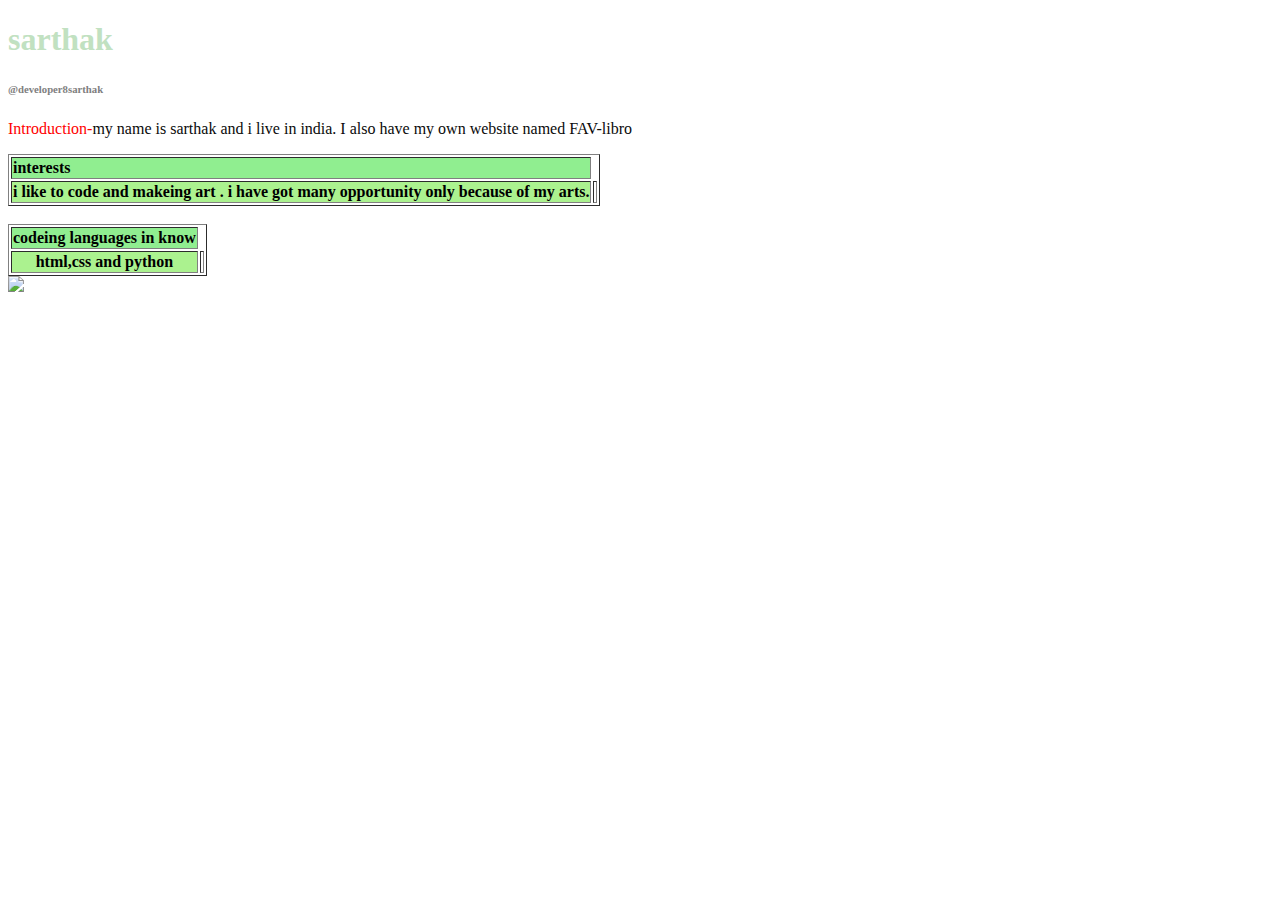
==== resume.html @ b629db35 "Add files via upload" ====
<!DOCTYPE html>
<html lang="en">
<head>
    <meta charset="UTF-8">
    <meta name="viewport" content="width=device-width, initial-scale=1.0">
    <title>Document</title>
</head>
<style>
body{
font-family:comic sans ms;
}
b{
color:	#C1E1C1;
font-fmily:comic sans ms;
font-weight:300px;
text-shadow:black;
}
h6{
font-family:comic sans ms;
color:grey;
}
#who{
color:red;
}
.g9{
color:#0A0A0A;
}
#g6{
background-color:lightgreen;
}
#h{
background-color:lightgreen;
}
#j{
background-color:#abf28f;
}
</style>
<body>
<h1><b>sarthak</b></h1>
<h6>@developer8sarthak</h6>
<p><span id="who">Introduction-</span><span class="g9">my name is sarthak and i live in india.
I also have my own website named FAV-libro</span> <p/>

<table border="1">
<tr>
<th align="left" id="h">interests</th>
</tr>
<tr>
<th id="j">i like to code and makeing art . i have got many opportunity only because of my arts.</th>
<th>
</tr>
</table>
<br>
<table border="1">
<tr>
<th align="left" id="h">codeing languages in know</th>
</tr>
<tr>
<th id="j">
html,css and python</th>
<th>
</tr>
</table>
<img src="file:///C:/Users/HP5CD/Downloads/504d4d97-7b08-4865-95b5-f69d338db0fb.jpg" height="150px">
   
</body>
</html>
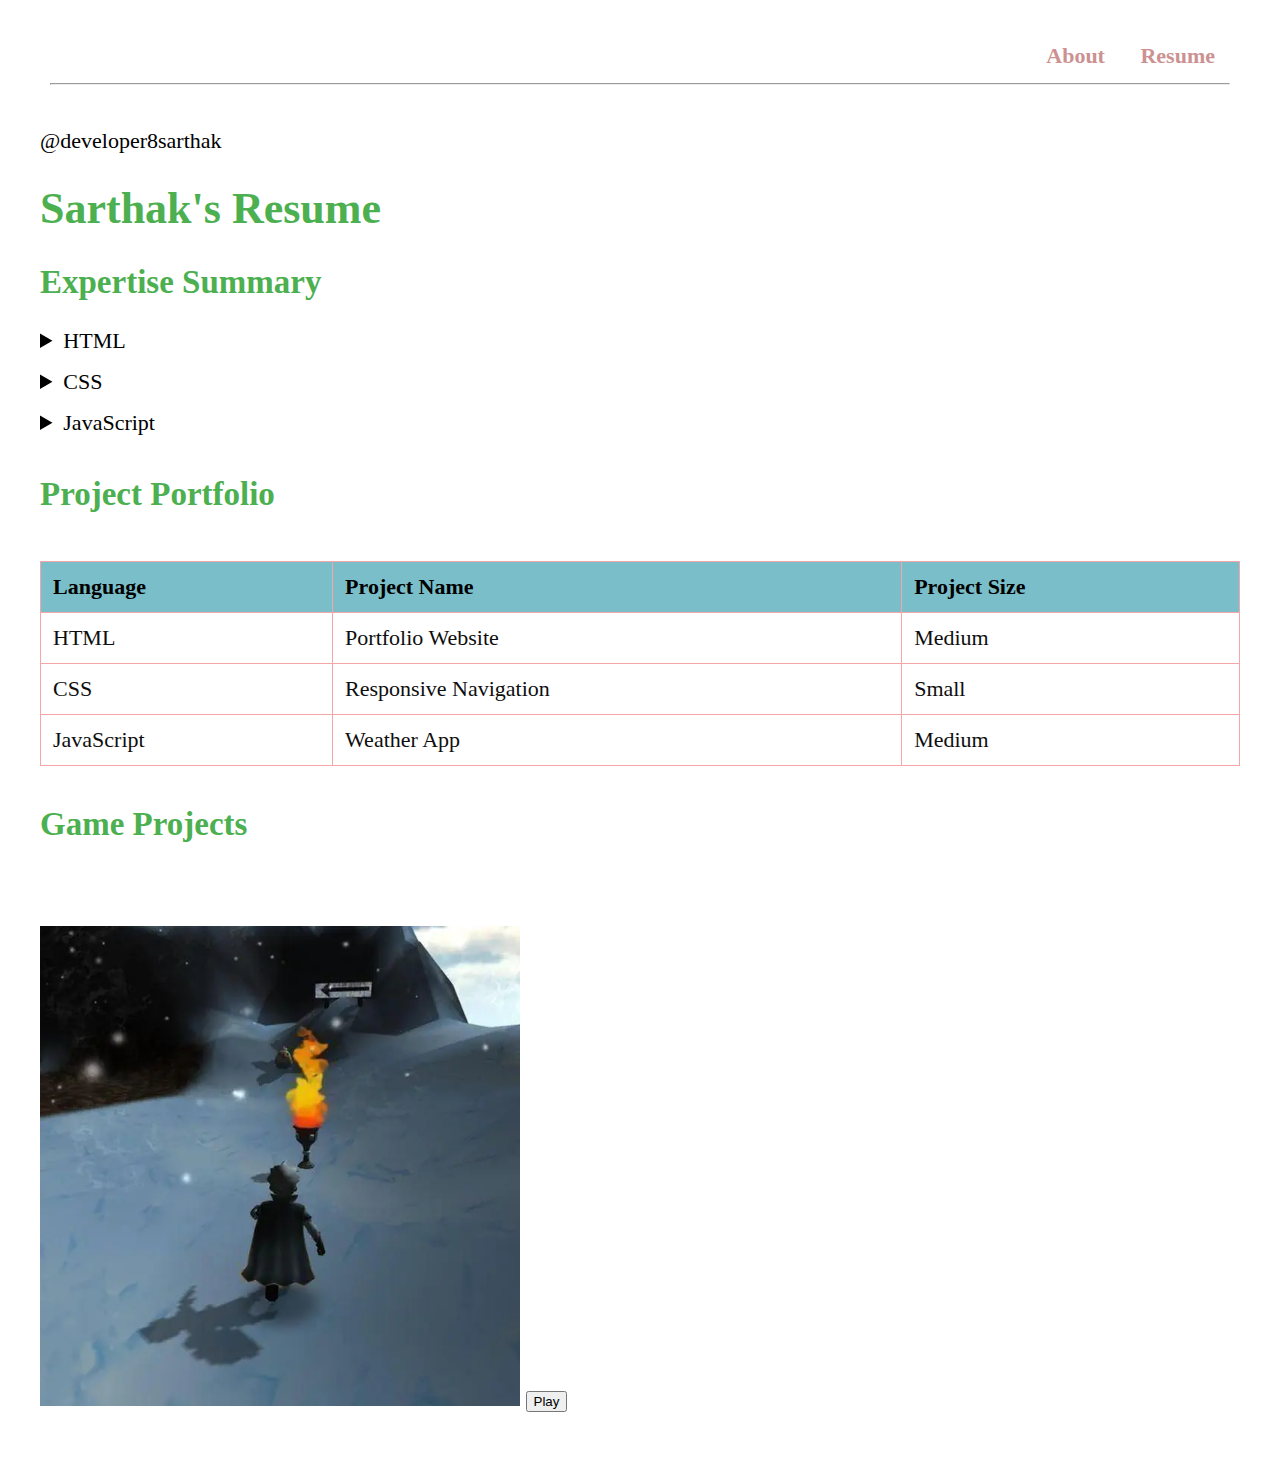
==== commit 2425bfd8: "Add files via upload" ====
--- a/resume.html
+++ b/resume.html
@@ -3,65 +3,158 @@
 <head>
     <meta charset="UTF-8">
     <meta name="viewport" content="width=device-width, initial-scale=1.0">
-    <title>Document</title>
+    <title>Resume - Sarthak</title>
+    <style>
+        body {
+            font-family: Arial, sans-serif;
+            background-color:  #ffffff;
+            margin: 0;
+            padding: 20px;
+            color: #333;
+            
+    font-family: 'Comfortaa';font-size: 22px;
+        }
+        h1, h2 {
+            color: #4CAF50;
+        }
+        section {
+            margin-bottom: 40px;
+        }
+        .container {
+            max-width: 1200px;
+            margin: 0 auto;
+        }
+        .table-container {
+            overflow-x: auto;
+        }
+        table {
+            width: 100%;
+            border-collapse: collapse;
+            margin-top: 20px;
+            border-color: black;
+        }
+        table, th, td {
+            border: 1px solid #f5a6a6;
+        }
+        th, td {
+            padding: 12px;
+            text-align: left;
+        }
+        th {
+            background-color: #79bec9;
+            color: rgb(0, 0, 0);
+        }
+        .expertise-summary {
+            margin-top: 20px;
+        }
+        details {
+            margin-bottom: 15px;
+        }
+        .game-section iframe {
+            width: 80%;
+            height: 350px;
+            border: none;
+            margin-top: 20px;
+        }
+        header {
+    background-color: transparent;
+    padding: 10px;
+}
+summary{
+    color:rgb(0, 0, 0);
+}
+nav a {
+    margin: 0 15px;
+    text-decoration: none;
+    color: #cc9292;
+    font-weight: bold;
+}
+p{
+    color: #000000;
+}
+td{
+    color: #0e0e0e;
+}
+img{
+    width: 40%;
+    height: 25%;
+}
+
+    </style>
 </head>
-<style>
-body{
-font-family:comic sans ms;
-}
-b{
-color:	#C1E1C1;
-font-fmily:comic sans ms;
-font-weight:300px;
-text-shadow:black;
-}
-h6{
-font-family:comic sans ms;
-color:grey;
-}
-#who{
-color:red;
-}
-.g9{
-color:#0A0A0A;
-}
-#g6{
-background-color:lightgreen;
-}
-#h{
-background-color:lightgreen;
-}
-#j{
-background-color:#abf28f;
-}
-</style>
 <body>
-<h1><b>sarthak</b></h1>
-<h6>@developer8sarthak</h6>
-<p><span id="who">Introduction-</span><span class="g9">my name is sarthak and i live in india.
-I also have my own website named FAV-libro</span> <p/>
+    <div class="container">
+        <header>
+                <nav align="right">
+                    <a href="index.html">About</a>
+                    <a href="resume.html">Resume</a>
+                    <i class="fa fa-github" style="font-size:36px"></i>
+                </nav>
+                <hr>
+        </header>
+        <p>@developer8sarthak</p>
+        <h1>Sarthak's  Resume</h1>
+        <section>
+            <h2>Expertise Summary</h2>
+            <div class="expertise-summary">
+                <details>
+                    <summary>HTML</summary>
+                    <p>Expert in HTML, creating semantic structures and web layouts, and ensuring accessibility and responsive designs.</p>
+                </details>
+                <details>
+                    <summary>CSS</summary>
+                    <p>Proficient in advanced CSS techniques, including Flexbox, Grid, animations, and pre-processors like SASS.</p>
+                </details>
+                <details>
+                    <summary>JavaScript</summary>
+                    <p>Skilled in JavaScript for interactive web applications, ES6+ features, DOM manipulation, and working with frameworks like React.</p>
+                </details>
+            </div>
+        </section>
 
-<table border="1">
-<tr>
-<th align="left" id="h">interests</th>
-</tr>
-<tr>
-<th id="j">i like to code and makeing art . i have got many opportunity only because of my arts.</th>
-<th>
-</tr>
-</table>
-<br>
-<table border="1">
-<tr>
-<th align="left" id="h">codeing languages in know</th>
-</tr>
-<tr>
-<th id="j">
-html,css and python</th>
-<th>
-</tr>
-</table>
-<img src="file:///C:/Users/HP5CD/Downloads/504d4d97-7b08-4865-95b5-f69d338db0fb.jpg" height="150px">
-   
+        <section>
+            <h2>Project Portfolio</h2>
+            <div class="table-container">
+                <table>
+                    <thead>
+                        <tr>
+                            <th>Language</th>
+                            <th>Project Name</th>
+                            <th>Project Size</th>
+                        </tr>
+                    </thead>
+                    <tbody>
+                        <!-- HTML Projects -->
+                        <tr>
+                            <td>HTML</td>
+                            <td>Portfolio Website</td>
+                            <td>Medium</td>
+                            </tr>
+                        <!-- CSS Projects -->
+                        <tr>
+                            <td>CSS</td>
+                            <td>Responsive Navigation</td>
+                            <td>Small</td>
+                            </tr>
+                        <!-- JavaScript Projects -->
+                        <tr>
+                            <td>JavaScript</td>
+                            <td>Weather App</td>
+                            <td>Medium</td>
+                           </tr>
+                        <!-- More projects can be added similarly -->
+                    </tbody>
+                </table>
+            </div>
+        </section>
+        <section>
+            <h2>Game Projects</h2>
+            <div class="game-section">
+                <h3 style="color:white">land of Aros</h3>
+                <img src="[base64] (1).webp" alt="Land of Aros">
+               <a href="https://play.unity.com/en/games/35277f01-adde-44e1-a920-57669da0fb64/land-of-aros"><button>Play</button></a>
+            </div>
+        </section>
+    </div>
 </body>
 </html>
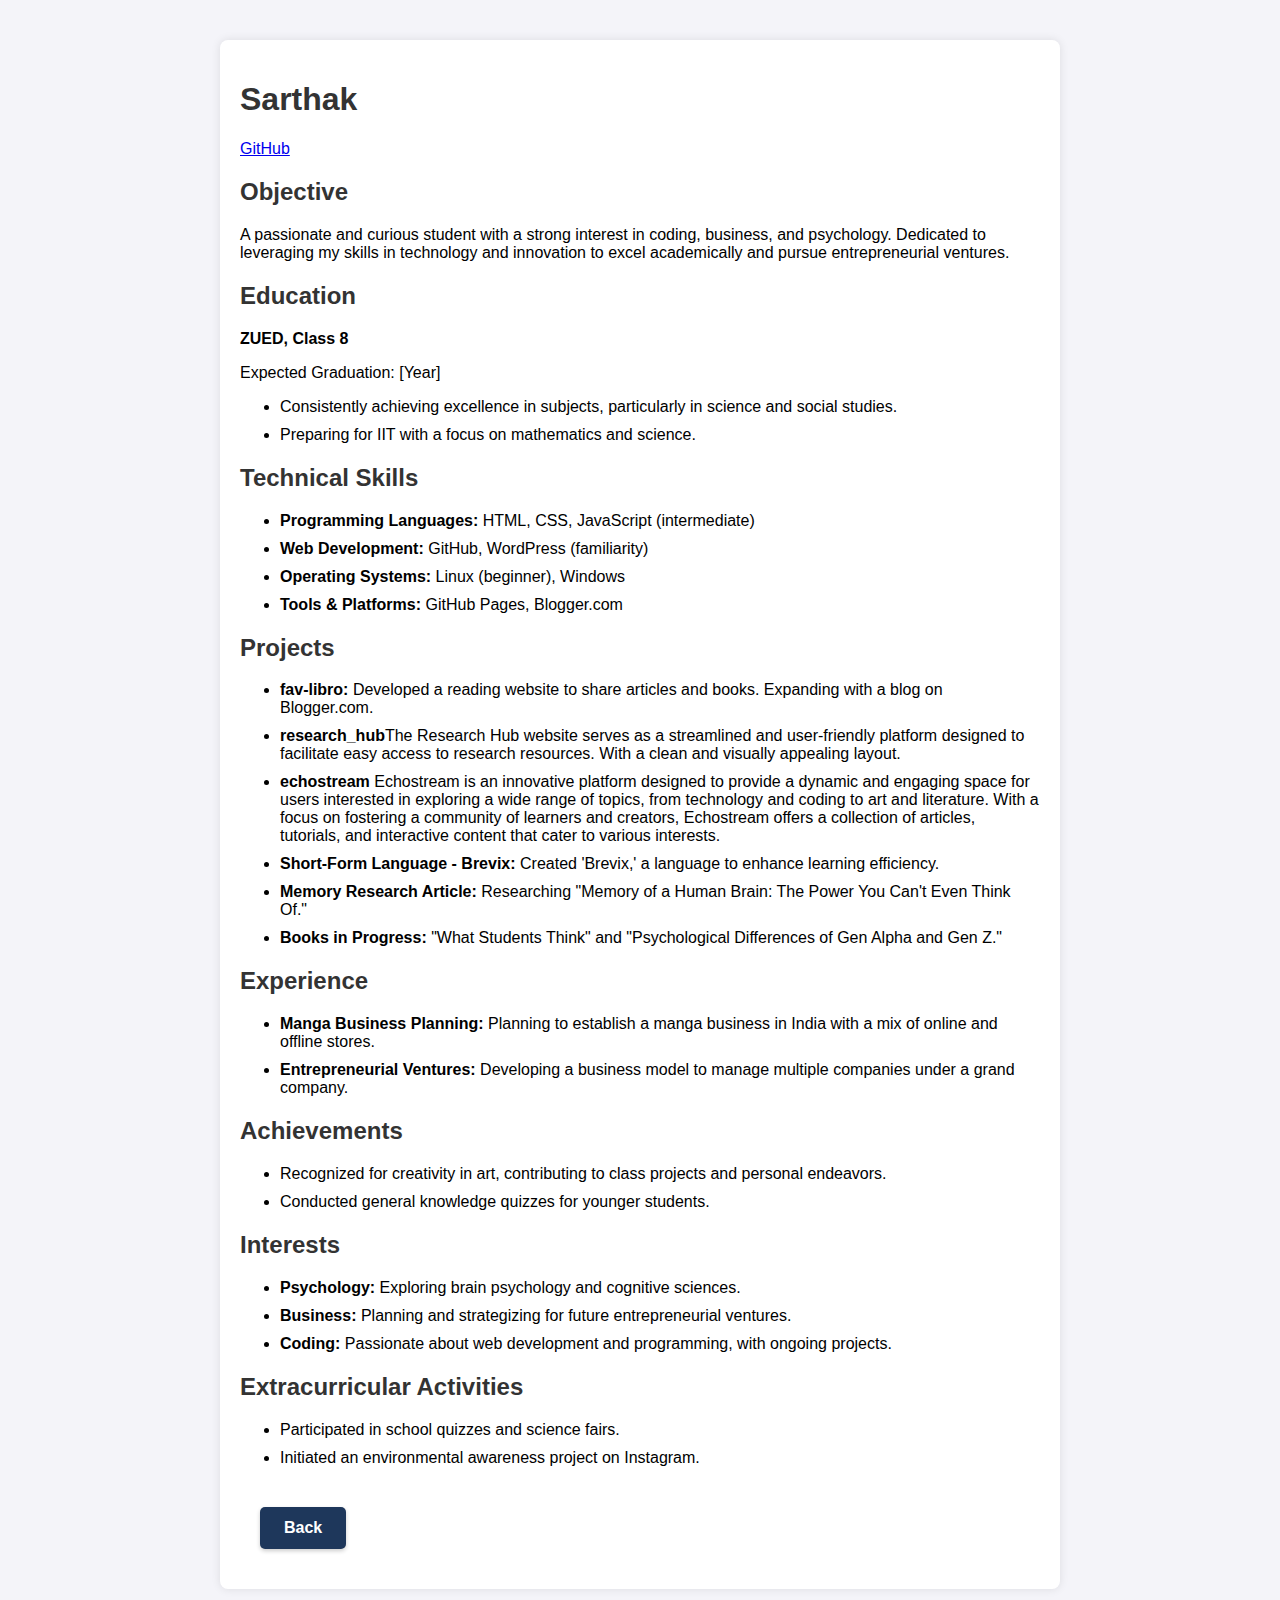
==== commit fbb69a0c: "Add files via upload" ====
--- a/resume.html
+++ b/resume.html
@@ -1,160 +1,141 @@
+
 <!DOCTYPE html>
 <html lang="en">
 <head>
     <meta charset="UTF-8">
     <meta name="viewport" content="width=device-width, initial-scale=1.0">
-    <title>Resume - Sarthak</title>
+    <title>Sarthak's Resume</title>
     <style>
         body {
             font-family: Arial, sans-serif;
-            background-color:  #ffffff;
-            margin: 0;
+            margin: 20px;
             padding: 20px;
-            color: #333;
-            
-    font-family: 'Comfortaa';font-size: 22px;
+            background-color: #f4f4f9;
         }
         h1, h2 {
-            color: #4CAF50;
+            color: #333;
+        }
+        .container {
+            max-width: 800px;
+            margin: auto;
+            background: #fff;
+            padding: 20px;
+            border-radius: 8px;
+            box-shadow: 0 0 10px rgba(0, 0, 0, 0.1);
         }
         section {
-            margin-bottom: 40px;
+            margin-bottom: 20px;
         }
-        .container {
-            max-width: 1200px;
-            margin: 0 auto;
+        .contact-info {
+            margin-bottom: 20px;
         }
-        .table-container {
-            overflow-x: auto;
+        .contact-info p {
+            margin: 5px 0;
         }
-        table {
-            width: 100%;
-            border-collapse: collapse;
-            margin-top: 20px;
-            border-color: black;
+        .list-item {
+            margin-bottom: 10px;
         }
-        table, th, td {
-            border: 1px solid #f5a6a6;
-        }
-        th, td {
-            padding: 12px;
-            text-align: left;
-        }
-        th {
-            background-color: #79bec9;
-            color: rgb(0, 0, 0);
-        }
-        .expertise-summary {
-            margin-top: 20px;
-        }
-        details {
-            margin-bottom: 15px;
-        }
-        .game-section iframe {
-            width: 80%;
-            height: 350px;
-            border: none;
-            margin-top: 20px;
-        }
-        header {
-    background-color: transparent;
-    padding: 10px;
-}
-summary{
-    color:rgb(0, 0, 0);
-}
-nav a {
-    margin: 0 15px;
-    text-decoration: none;
-    color: #cc9292;
-    font-weight: bold;
-}
-p{
-    color: #000000;
-}
-td{
-    color: #0e0e0e;
-}
-img{
-    width: 40%;
-    height: 25%;
-}
-
     </style>
 </head>
 <body>
     <div class="container">
-        <header>
-                <nav align="right">
-                    <a href="index.html">About</a>
-                    <a href="resume.html">Resume</a>
-                    <i class="fa fa-github" style="font-size:36px"></i>
-                </nav>
-                <hr>
-        </header>
-        <p>@developer8sarthak</p>
-        <h1>Sarthak's  Resume</h1>
+        <h1>Sarthak</h1> <div class="github-link">
+            <a href="https://github.com/developer8sarthak" target="_blank">
+                <i class="fab fa-github"></i> GitHub
+            </a>
+        
+        <!--<div class="contact-info">
+            <p>City, State</p>
+            <p>Phone Number</p>
+            <p>Email Address</p>
+            <p><a href="https://www.linkedin.com/in/yourprofile">LinkedIn Profile</a></p>
+            <p><a href="https://github.com/developer8sarthak">GitHub: developer8sarthak</a></p>
+        </div>-->
+
         <section>
-            <h2>Expertise Summary</h2>
-            <div class="expertise-summary">
-                <details>
-                    <summary>HTML</summary>
-                    <p>Expert in HTML, creating semantic structures and web layouts, and ensuring accessibility and responsive designs.</p>
-                </details>
-                <details>
-                    <summary>CSS</summary>
-                    <p>Proficient in advanced CSS techniques, including Flexbox, Grid, animations, and pre-processors like SASS.</p>
-                </details>
-                <details>
-                    <summary>JavaScript</summary>
-                    <p>Skilled in JavaScript for interactive web applications, ES6+ features, DOM manipulation, and working with frameworks like React.</p>
-                </details>
-            </div>
+            <h2>Objective</h2>
+            <p>A passionate and curious student with a strong interest in coding, business, and psychology. Dedicated to leveraging my skills in technology and innovation to excel academically and pursue entrepreneurial ventures.</p>
         </section>
 
         <section>
-            <h2>Project Portfolio</h2>
-            <div class="table-container">
-                <table>
-                    <thead>
-                        <tr>
-                            <th>Language</th>
-                            <th>Project Name</th>
-                            <th>Project Size</th>
-                        </tr>
-                    </thead>
-                    <tbody>
-                        <!-- HTML Projects -->
-                        <tr>
-                            <td>HTML</td>
-                            <td>Portfolio Website</td>
-                            <td>Medium</td>
-                            </tr>
-                        <!-- CSS Projects -->
-                        <tr>
-                            <td>CSS</td>
-                            <td>Responsive Navigation</td>
-                            <td>Small</td>
-                            </tr>
-                        <!-- JavaScript Projects -->
-                        <tr>
-                            <td>JavaScript</td>
-                            <td>Weather App</td>
-                            <td>Medium</td>
-                           </tr>
-                        <!-- More projects can be added similarly -->
-                    </tbody>
-                </table>
-            </div>
+            <h2>Education</h2>
+            <p><strong>ZUED, Class 8</strong></p>
+            <p>Expected Graduation: [Year]</p>
+            <ul>
+                <li class="list-item">Consistently achieving excellence in subjects, particularly in science and social studies.</li>
+                <li class="list-item">Preparing for IIT with a focus on mathematics and science.</li>
+            </ul>
         </section>
+
         <section>
-            <h2>Game Projects</h2>
-            <div class="game-section">
-                <h3 style="color:white">land of Aros</h3>
-                <img src="[base64] (1).webp" alt="Land of Aros">
-               <a href="https://play.unity.com/en/games/35277f01-adde-44e1-a920-57669da0fb64/land-of-aros"><button>Play</button></a>
-            </div>
+            <h2>Technical Skills</h2>
+            <ul>
+                <li class="list-item"><strong>Programming Languages:</strong> HTML, CSS, JavaScript (intermediate)</li>
+                <li class="list-item"><strong>Web Development:</strong> GitHub, WordPress (familiarity)</li>
+                <li class="list-item"><strong>Operating Systems:</strong> Linux (beginner), Windows</li>
+                <li class="list-item"><strong>Tools & Platforms:</strong> GitHub Pages, Blogger.com</li>
+            </ul>
+        </section>
+
+        <section>
+            <h2>Projects</h2>
+            <ul>
+                <li class="list-item"><strong>fav-libro:</strong> Developed a reading website to share articles and books. Expanding with a blog on Blogger.com.</li>
+                <li class="list-item"><strong>research_hub</strong>The Research Hub website serves as a streamlined and user-friendly platform designed to facilitate easy access to research resources. With a clean and visually appealing layout.</li>
+                <li class="list-item"><strong>echostream</strong> Echostream is an innovative platform designed to provide a dynamic and engaging space for users interested in exploring a wide range of topics, from technology and coding to art and literature. With a focus on fostering a community of learners and creators, Echostream offers a collection of articles, tutorials, and interactive content that cater to various interests.</li>
+                <li class="list-item"><strong>Short-Form Language - Brevix:</strong> Created 'Brevix,' a language to enhance learning efficiency.</li>
+                <li class="list-item"><strong>Memory Research Article:</strong> Researching "Memory of a Human Brain: The Power You Can't Even Think Of."</li>
+                <li class="list-item"><strong>Books in Progress:</strong> "What Students Think" and "Psychological Differences of Gen Alpha and Gen Z."</li>
+            </ul>
+        </section>
+
+        <section>
+            <h2>Experience</h2>
+            <ul>
+                <li class="list-item"><strong>Manga Business Planning:</strong> Planning to establish a manga business in India with a mix of online and offline stores.</li>
+                <li class="list-item"><strong>Entrepreneurial Ventures:</strong> Developing a business model to manage multiple companies under a grand company.</li>
+            </ul>
+        </section>
+
+        <section>
+            <h2>Achievements</h2>
+            <ul>
+                <li class="list-item">Recognized for creativity in art, contributing to class projects and personal endeavors.</li>
+                <li class="list-item">Conducted general knowledge quizzes for younger students.</li>
+            </ul>
+        </section>
+
+        <section>
+            <h2>Interests</h2>
+            <ul>
+                <li class="list-item"><strong>Psychology:</strong> Exploring brain psychology and cognitive sciences.</li>
+                <li class="list-item"><strong>Business:</strong> Planning and strategizing for future entrepreneurial ventures.</li>
+                <li class="list-item"><strong>Coding:</strong> Passionate about web development and programming, with ongoing projects.</li>
+            </ul>
+        </section>
+
+        <section>
+            <h2>Extracurricular Activities</h2>
+            <ul>
+                <li class="list-item">Participated in school quizzes and science fairs.</li>
+                <li class="list-item">Initiated an environmental awareness project on Instagram.</li>
+            </ul>
         </section>
     </div>
+    <a href="index.html">
+        <button style="
+            padding: 12px 24px;
+            font-size: 16px;
+            font-weight: bold;
+            color: #fff;
+            background-color: #1e375b;
+            border: none;
+            border-radius: 5px;
+            cursor: pointer;
+            transition: background-color 0.3s ease;
+            margin: 20px;
+            box-shadow: 0 2px 4px rgba(0,0,0,0.2);
+        ">Back</button>
+    </a>
 </body>
 </html>
